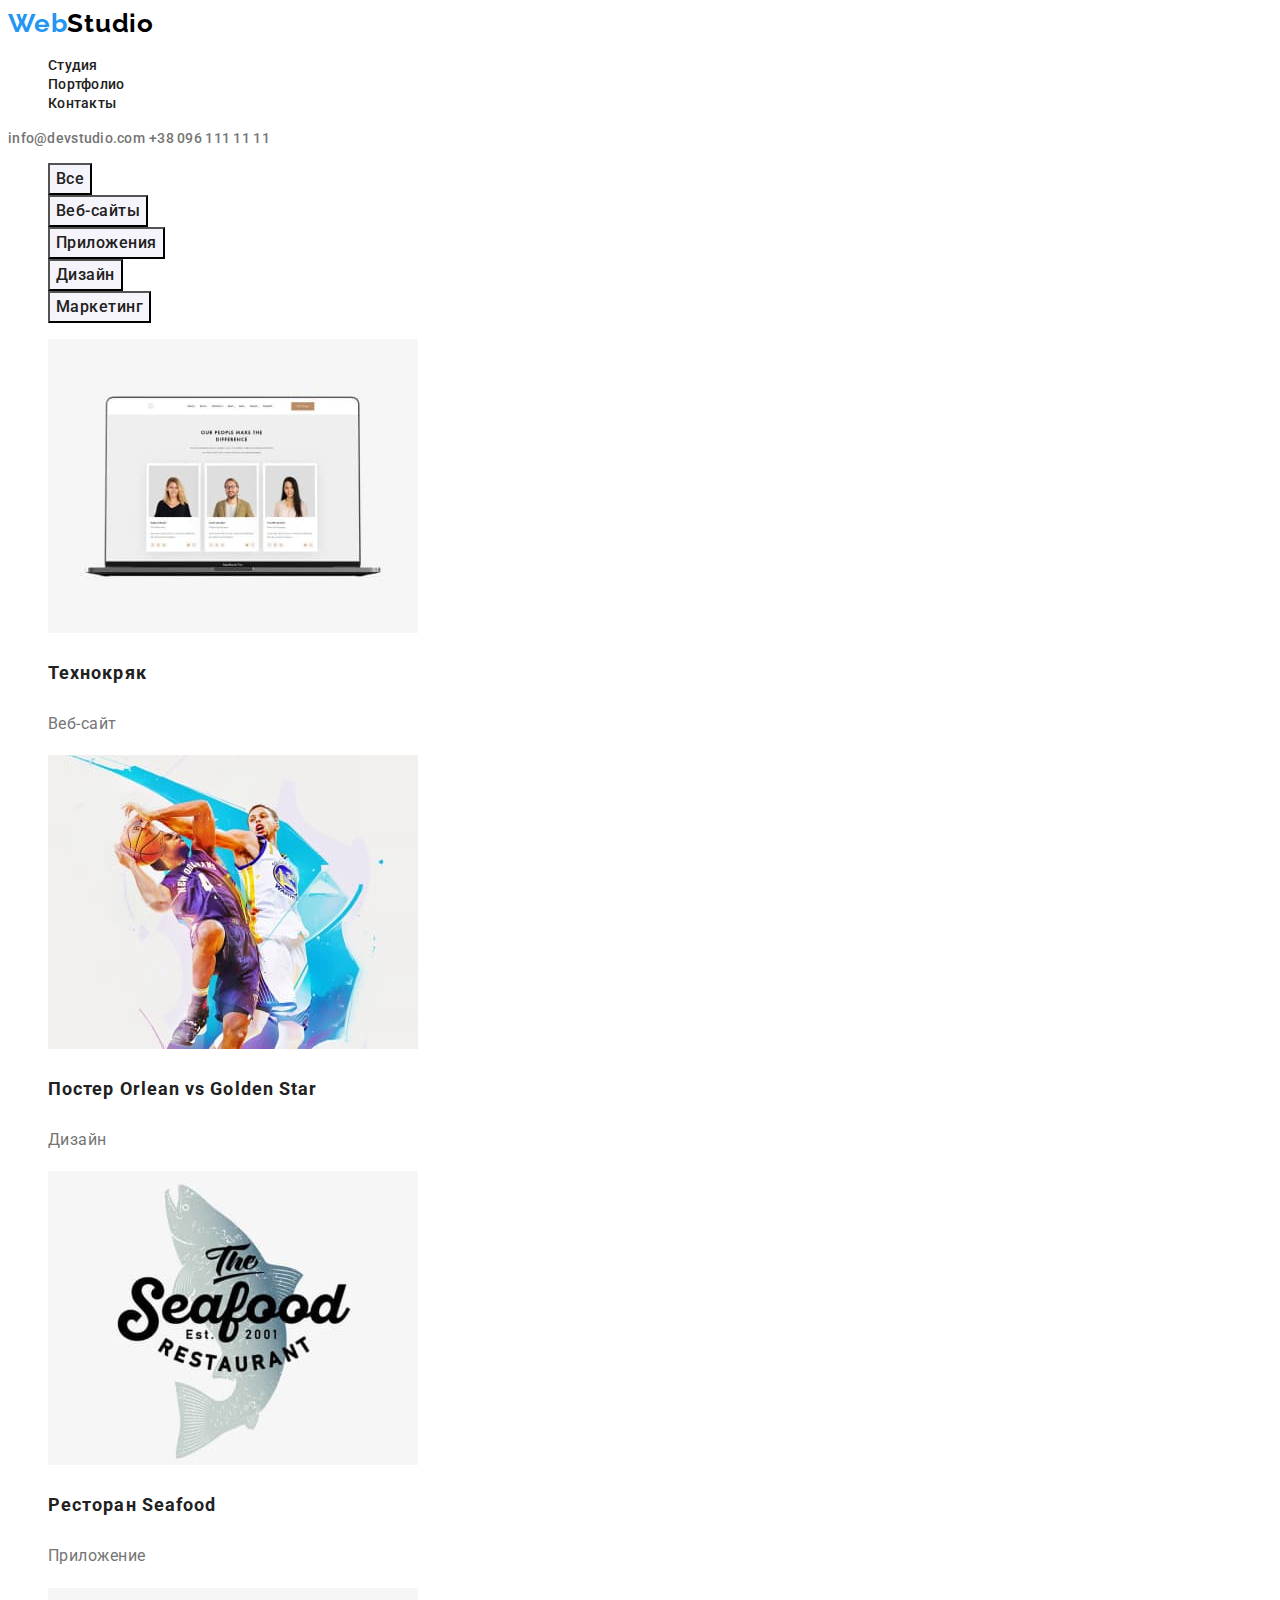
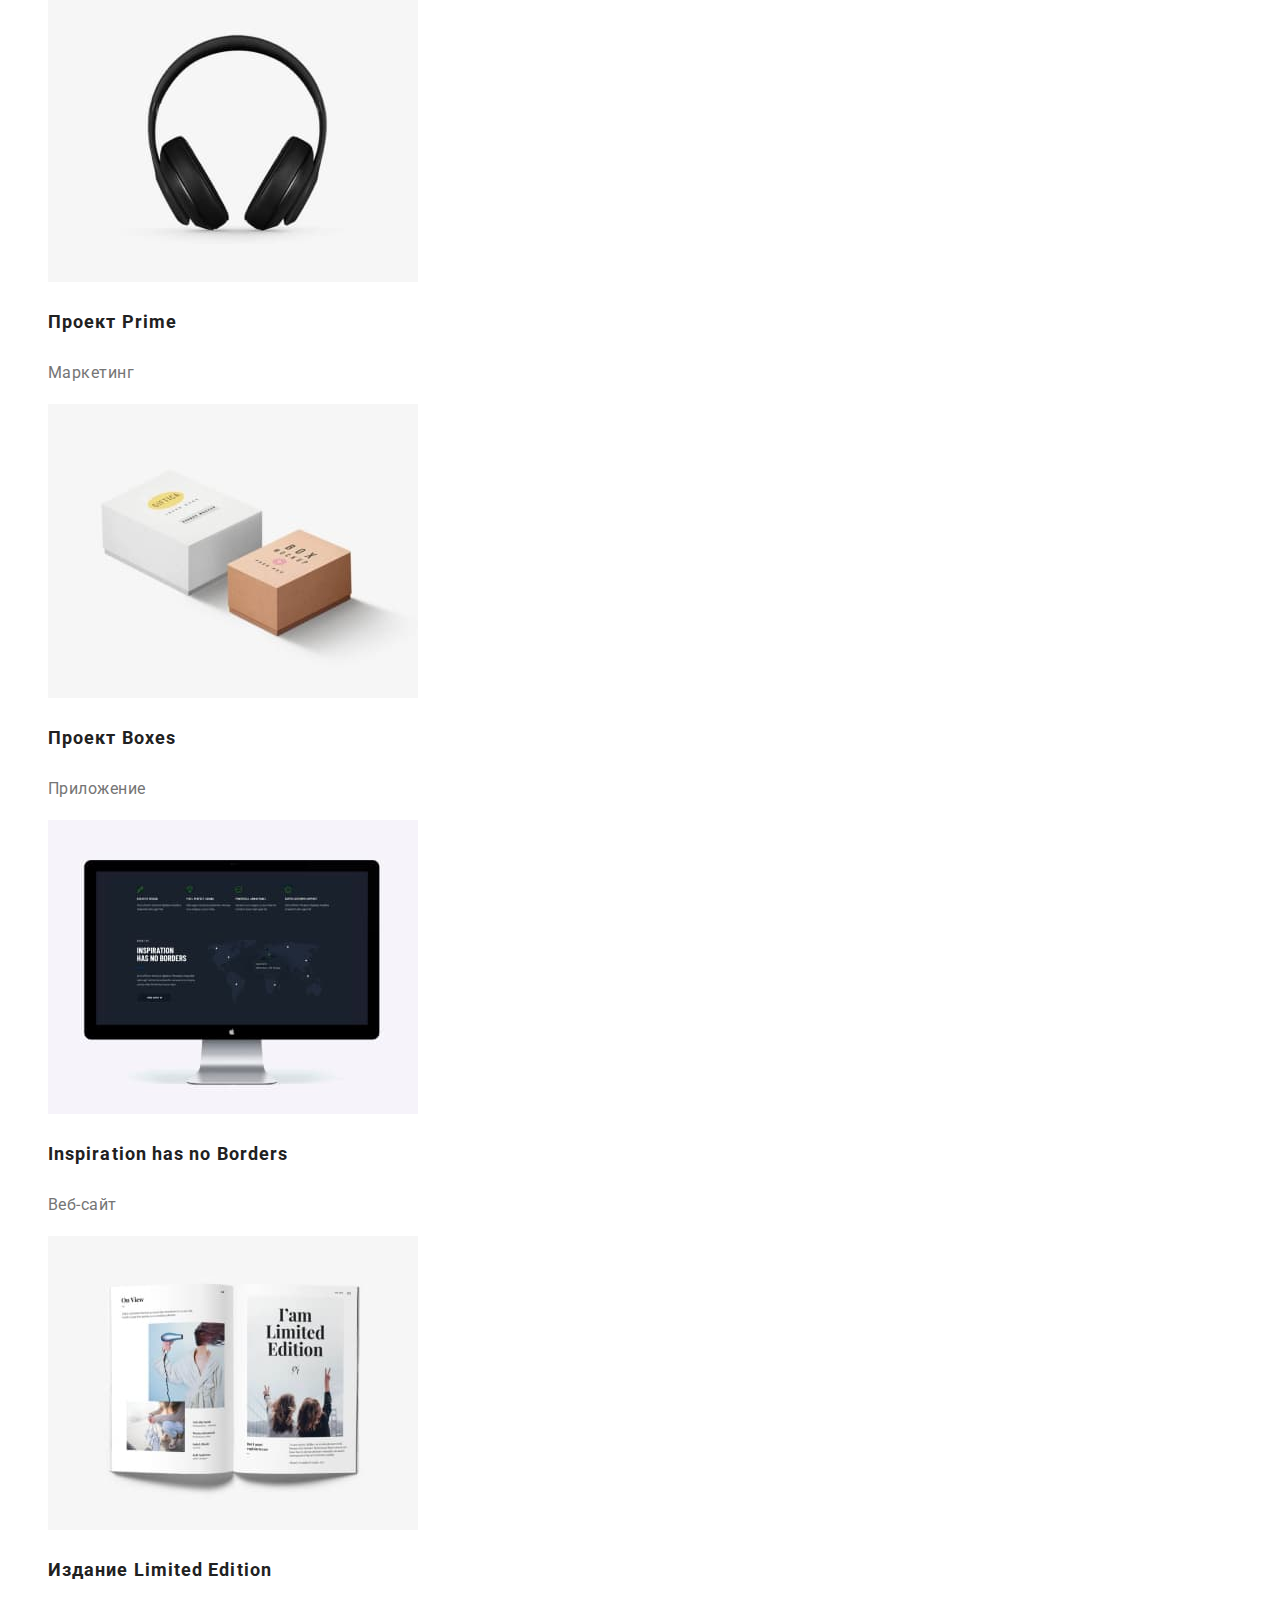
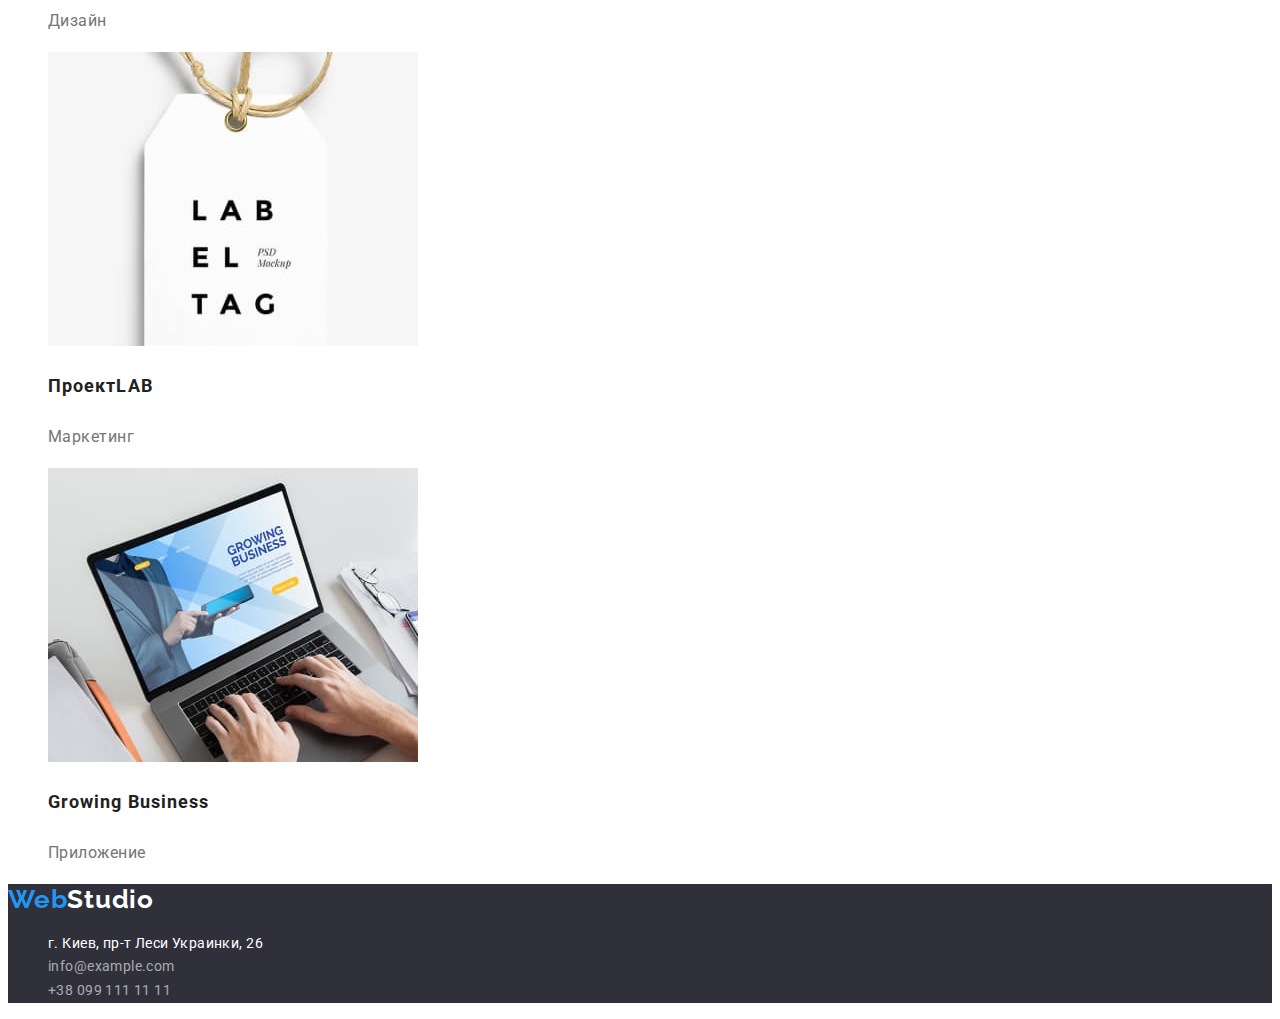
==== portfolio.html @ 5457de86 "homework2" ====
<!DOCTYPE html>
<html lang="ru">

<head>
    <meta charset="UTF-8" />
    <meta http-equiv="X-UA-Compatible" content="IE=edge">
    <meta name="viewport" content="width=device-width, initial-scale=1.0">
    <title>Портфоліо</title>
    <link rel="preconnect" href="https://fonts.googleapis.com">
    <link rel="preconnect" href="https://fonts.gstatic.com" crossorigin>
    <link href="https://fonts.googleapis.com/css2?family=Raleway:wght@700&family=Roboto:wght@400;500;700;900&display=swap"
        rel="stylesheet">
    <link rel="stylesheet" href="./css/styles.css" />
</head>

<body>
<!--HEADER-->
    <header class="page-header">
        <nav class="page-nav">
            <a class="logo-header link" href="https://link" lang="en"><span class="web">Web</span>Studio</a>
            <ul class="menu-list list">
                <li class="menu-item">
                    <a class="link" href="./index.html">Студия</a>
                </li>
                <li class="menu-item">
                    <a class="link" href="./portfolio.html">Портфолио</a>
                </li>
                <li class="menu-item">
                    <a class="link" href="#contacts">Контакты</a>
                </li>
            </ul>
        </nav>
        <a class="contact-e-mail link" href="mailto:info@devstudio.com">info@devstudio.com</a>
        <a class="contact-phone-number link" href="tel:+380961111111">+38 096 111 11 11</a>
    
    </header>
    <main>
<!--PORTFOLIO-->
        <section class="portfolio">
            <ul class="portfolio-filters list">
                <li class="portfolio-filter-item"><button class="portfolio-filter-btn" type="button">Все</button></li>
                <li class="portfolio-filter-item"><button class="portfolio-filter-btn" type="button">Веб-сайты</button></li>
                <li class="portfolio-filter-item"><button class="portfolio-filter-btn" type="button">Приложения</button></li>
                <li class="portfolio-filter-item"><button class="portfolio-filter-btn" type="button">Дизайн</button></li>
                <li class="portfolio-filter-item"><button class="portfolio-filter-btn" type="button">Маркетинг</button></li>
            </ul>

            <ul class="projects-list list">
                <li class="projects-list-item">
                    <img
                    src="./images/portfolio/img1.jpg"
                    alt="профили людей с фото"
                    width="370"
                    height="294"/>
                    <h3 class="project-name">Технокряк</h3>
                    <p class="project-description">Веб-сайт</p>

                </li>
                <li class="projects-list-item">
                    <img
                    src="./images/portfolio/img2.jpg"
                    alt="два баскетболиста борются за мяч"
                    width="370"
                    height="294"/>
                    <h3 class="project-name">Постер <span lang="en">Orlean vs Golden Star</span></h3>
                    <p class="project-description">Дизайн</p>
                </li>
                <li class="projects-list-item">
                    <img
                    src="./images/portfolio/img3.jpg"
                    alt="логотип ресторана рыбной кухни"
                    width="370"
                    height="294"/>
                    <h3 class="project-name">Ресторан <span lang="en">Seafood</span></h3>
                    <p class="project-description">Приложение</p>
                </li>
                <li class="projects-list-item">
                    <img
                    src="./images/portfolio/img4.jpg"
                    alt="черные наушники"
                    width="370"
                    height="294"/>
                    <h3 class="project-name">Проект <span lang="en">Prime</span></h3>
                    <p class="project-description">Маркетинг</p>
                </li>
                <li class="projects-list-item">
                    <img
                    src="./images/portfolio/img5.jpg"
                    alt="коробки"
                    width="370"
                    height="294"/>
                    <h3 class="project-name">Проект <span lang="en">Boxes</span></h3>
                    <p class="project-description">Приложение</p>
                </li>
                <li class="projects-list-item">
                    <img
                    src="./images/portfolio/img6.jpg"
                    alt="монитор на котором изображена карта"
                    width="370"
                    height="294"/>
                    <h3 class="project-name" lang="en">Inspiration has no Borders</h3>
                    <p class="project-description">Веб-сайт</p>
                </li>
                <li class="projects-list-item">
                    <img
                    src="./images/portfolio/img7.jpg"
                    alt="открытый журнал"
                    width="370"
                    height="294"/>
                    <h3 class="project-name">Издание <span lang="en">Limited Edition</span></h3>
                    <p class="project-description">Дизайн</p>
                </li>
                <li class="projects-list-item">
                    <img
                    src="./images/portfolio/img8.jpg"
                    alt="ярлык"
                    width="370"
                    height="294"/>
                    <h3 class="project-name">Проект<span lang="en">LAB</span></h3>
                    <p class="project-description">Маркетинг</p>
                </li>
                <li class="projects-list-item">
                    <img
                    src="./images/portfolio/img9.jpg"
                    alt="человек печатает на ноутбуке"
                    width="370"
                    height="294"/>
                    <h3 class="project-name" lang="en">Growing Business</h3>
                    <p class="project-description">Приложение</p>
                </li>
            </ul>
        </section>
    </main>
<!--FOOTER-->
    <footer class="footer">
        <a class="logo-footer link" href="https://link" lang="en"><span class="web">Web</span>Studio</a>
        <address class="address">
            <ul class="contacts-list list">
                <li>
                    <a class="address-link link" href="https://goo.gl/maps/kGVF8FUABVi4qEjD9" target="_blank"
                        rel="noopener noreferrer">г. Киев, пр-т Леси Украинки, 26</a>
                </li>
                <li>
                    <a class="footer-contact-e-mail link" href="mailto:info@example.com">info@example.com</a>
                </li>
                <li>
                    <a class="footer-contact-phone-number link" href="tel:+380991111111">+38 099 111 11 11</a>
                </li>
            </ul>
        </address>
    </footer>
    </body>
    
    </html>
---- css/styles.css ----
:root {
    --primary-font: 'Roboto', sans-serif;
    --logo-font: 'Raleway', sans-serif;
    --accent-color: #2196F3;
}
.list {
    list-style: none;
}
.link {
    text-decoration: none;
}
body {
    font-family: var(--primary-font);
}
/* ==================== COMPONENTS ==================== */
.logo-header {
    font-family: var(--logo-font);
        font-weight: 700;
        font-size: 26px;
        line-height: 1.19;
        /* identical to box height */
        letter-spacing: 0.03em;
        color: #000000;
}
.logo-footer {
    font-family: var(--logo-font);
        font-weight: 700;
        font-size: 26px;
        line-height: 1.19;
        /* identical to box height */
        letter-spacing: 0.03em;
        color: #FFFFFF;
}
.web {
    font-family: var(--logo-font);
        font-weight: 700;
        font-size: 26px;
        line-height: 1.19;
        /* identical to box height */
        letter-spacing: 0.03em;
        color: #2196F3;
}
.section-title {
        font-weight: 700;
        font-size: 36px;
        line-height: 1.17;
        text-align: center;
        letter-spacing: 0.03em;
        color: #212121;
}
/* ==================== /COMPONENTS ==================== */

/* ==================== HEADER ==================== */
.menu-item .link {
        font-weight: 500;
        font-size: 14px;
        line-height: 1.14;
        letter-spacing: 0.02em;
        color: #212121;
}
.menu-item .link:hover,
.menu-item .link:focus {
    color: var(--accent-color);
}

.contact-e-mail, .contact-phone-number {
        font-weight: 500;
        font-size: 14px;
        line-height: 1.14;
        letter-spacing: 0.02em;
        color: #757575;
}
.contact-e-mail:hover,
.contact-e-mail:focus {
    color: var(--accent-color);
}
.contact-phone-number:hover,
.contact-phone-number:focus {
    color: var(--accent-color);
}
/* ==================== /HEADER ==================== */

/* ==================== HERO ==================== */
.hero {
    background-color: #2F303A;;
}
.main-title {
        font-weight: 900;
        font-size: 44px;
        line-height: 1.36;
        text-align: center;
        letter-spacing: 0.06em;
        text-transform: uppercase;
        color: #FFFFFF;
}
.modal-btn {
    color: #FFFFFF;
    background-color: #2196F3;
    font-family: inherit;
        font-weight: 700;
        font-size: 16px;
        line-height: 1.88;
        display: flex;
        align-items: center;
        text-align: center;
        letter-spacing: 0.06em;
}
.modal-btn:hover,
.modal-btn:focus {
    background-color: #188CE8;
    cursor: pointer;
}
/* ==================== /HERO ==================== */

/* ==================== ADVANTAGES ==================== */
.advantage-title {
        font-weight: 700;
        font-size: 14px;
        line-height: 1.14;
        letter-spacing: 0.03em;
        text-transform: uppercase;
        color: #212121;
}
.advantage-description {
        font-style: normal;
        font-size: 14px;
        line-height: 1.71;
        letter-spacing: 0.03em;
        color: #757575;
}
/* ==================== /ADVANTAGES ==================== */

/* ==================== ABOUT ==================== */

/* ==================== /ABOUT ==================== */

/* ==================== TEAM ==================== */
.team {
    background-color: #F5F4FA;
}
.team-list-item {
    background-color: #FFFFFF;
}
.team-member-name {
        font-weight: 500;
        font-size: 16px;
        line-height: 1.19;
        text-align: center;
        letter-spacing: 0.03em;
        color: #212121;
}
.team-member-position {
        font-size: 16px;
        line-height: 1.19;
        text-align: center;
        letter-spacing: 0.03em;
        color: #757575;
}
/* ==================== /TEAM ==================== */

/* ==================== FOOTER ==================== */
.footer {
    background-color: #2F303A;
}
.address-link {
        font-style: normal;
        font-weight: 400;
        font-size: 14px;
        line-height: 24px;
         letter-spacing: 0.03em;
         color: #FFFFFF;
}
.address-link:hover,
.address-link:focus {
    color: var(--accent-color);
}
.footer-contact-e-mail {
        font-style: normal;
        font-weight: 400;
        font-size: 14px;
        line-height: 1.71;
        letter-spacing: 0.03em;
        color: rgba(255, 255, 255, 0.6);
}
.footer-contact-e-mail:hover,
.footer-contact-e-mail:focus {
    color: var(--accent-color);
}
.footer-contact-phone-number {
    font-style: normal;
    font-weight: 400;
    font-size: 14px;
    line-height: 1.71;
    letter-spacing: 0.03em;
    color: rgba(255, 255, 255, 0.6);
}
.footer-contact-phone-number:hover,
.footer-contact-phone-number:focus {
    color: var(--accent-color);
}

/* ==================== /FOOTER ==================== */

/* ==================== PORTFOLIO ==================== */
.portfolio-filter-item .portfolio-filter-btn {
    font-family: inherit;
    font-weight: 500;
        font-size: 16px;
        line-height: 1.63;
        text-align: center;
        letter-spacing: 0.03em;
        color: #212121;
        background-color: #F5F4FA;
}
.portfolio-filter-btn:hover,
.portfolio-filter-btn:focus {
    color:#FFFFFF;
    background-color: var(--accent-color);
}
.project-name {
    font-weight: 700;
        font-size: 18px;
        line-height: 2.00;
        letter-spacing: 0.06em;
        color: #212121;
}
.project-description {
    font-weight: 400;
        font-size: 16px;
        line-height: 1.88;
        letter-spacing: 0.03em;
        color: #757575;
}
/* ==================== /PORTFOLIO ==================== */
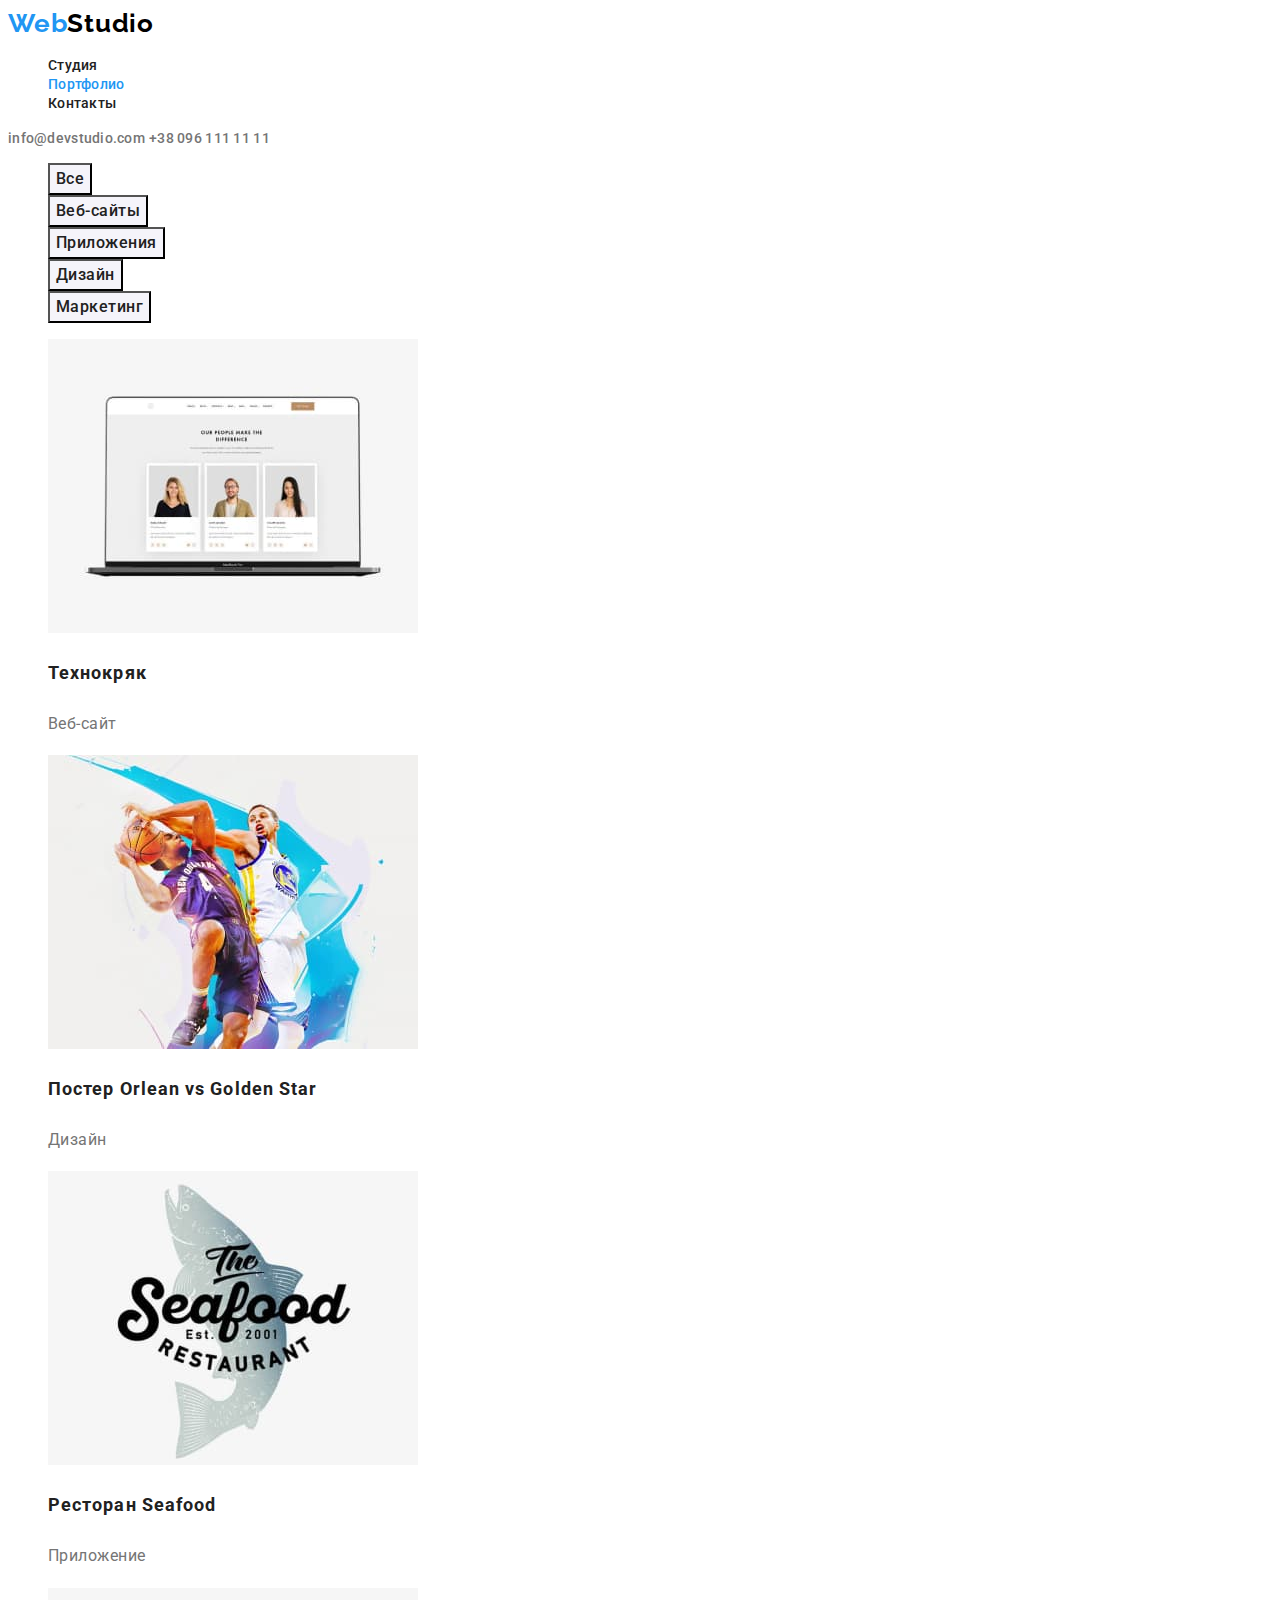
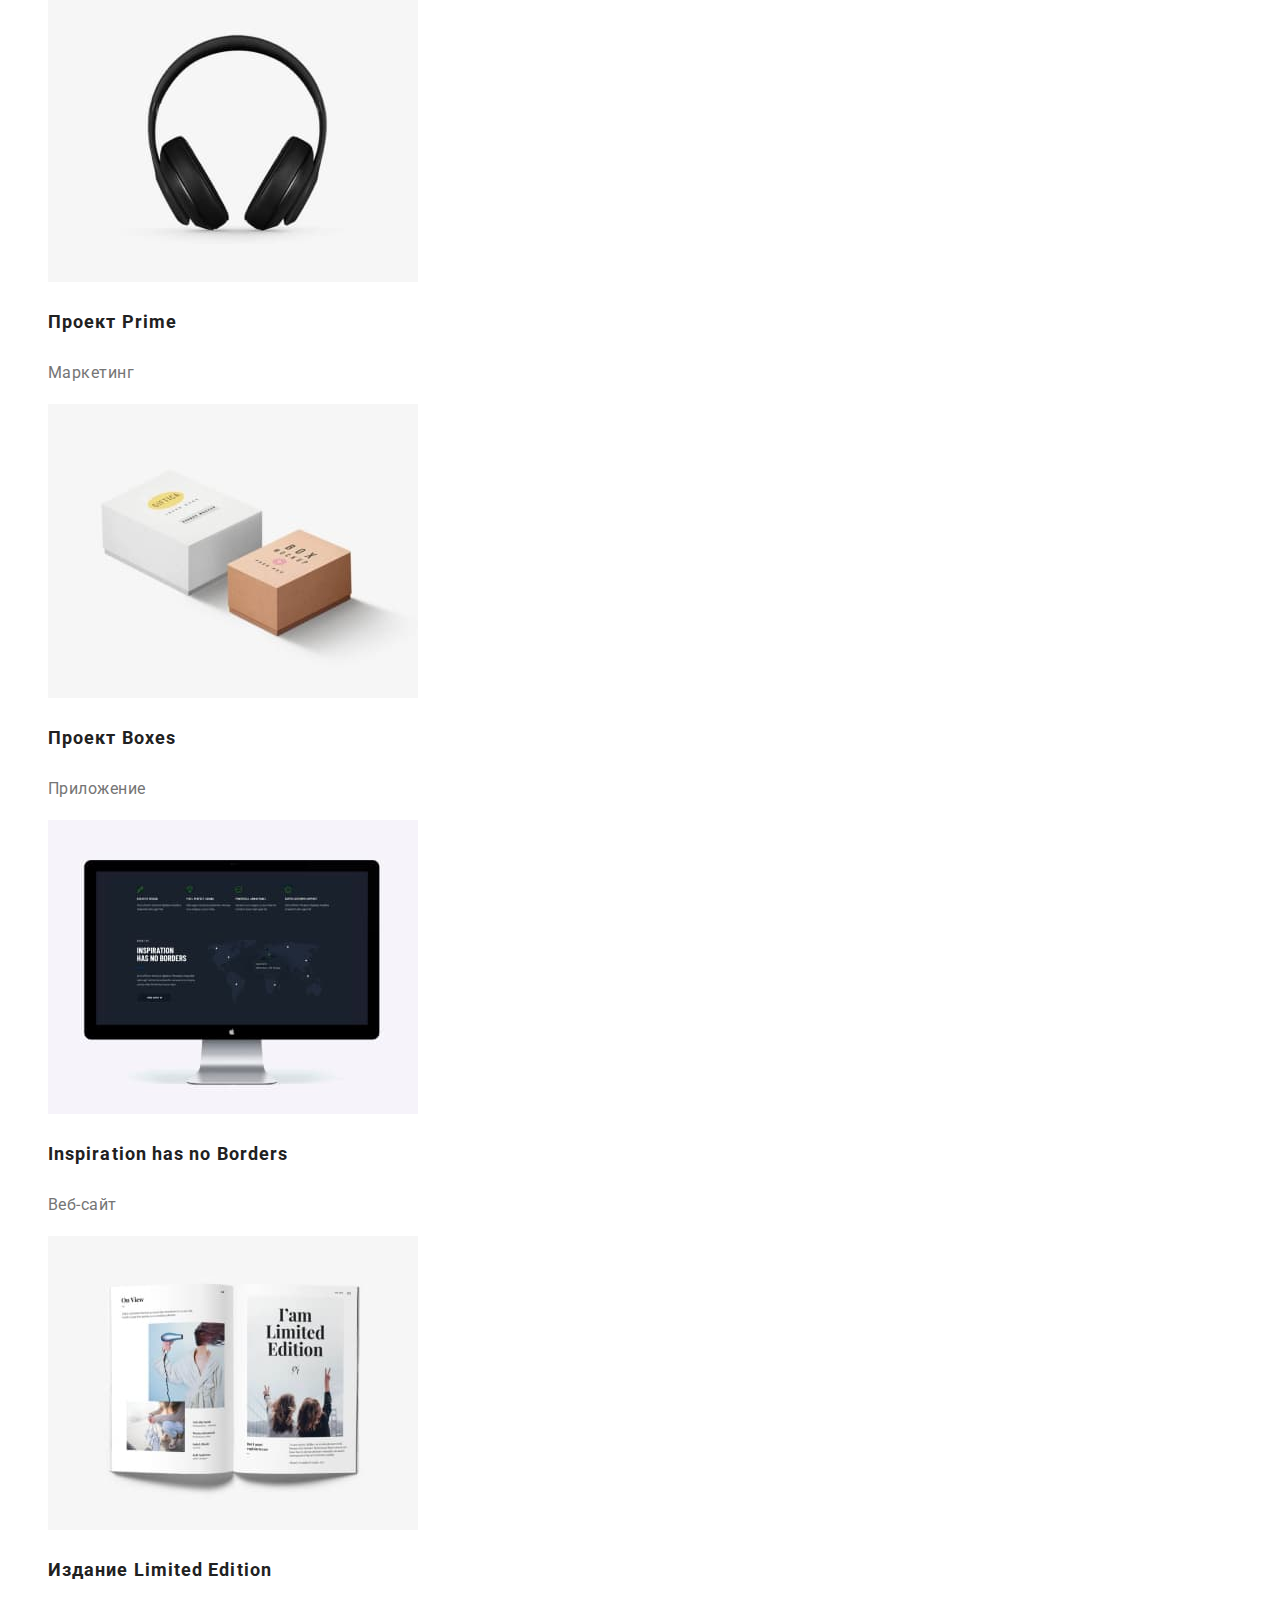
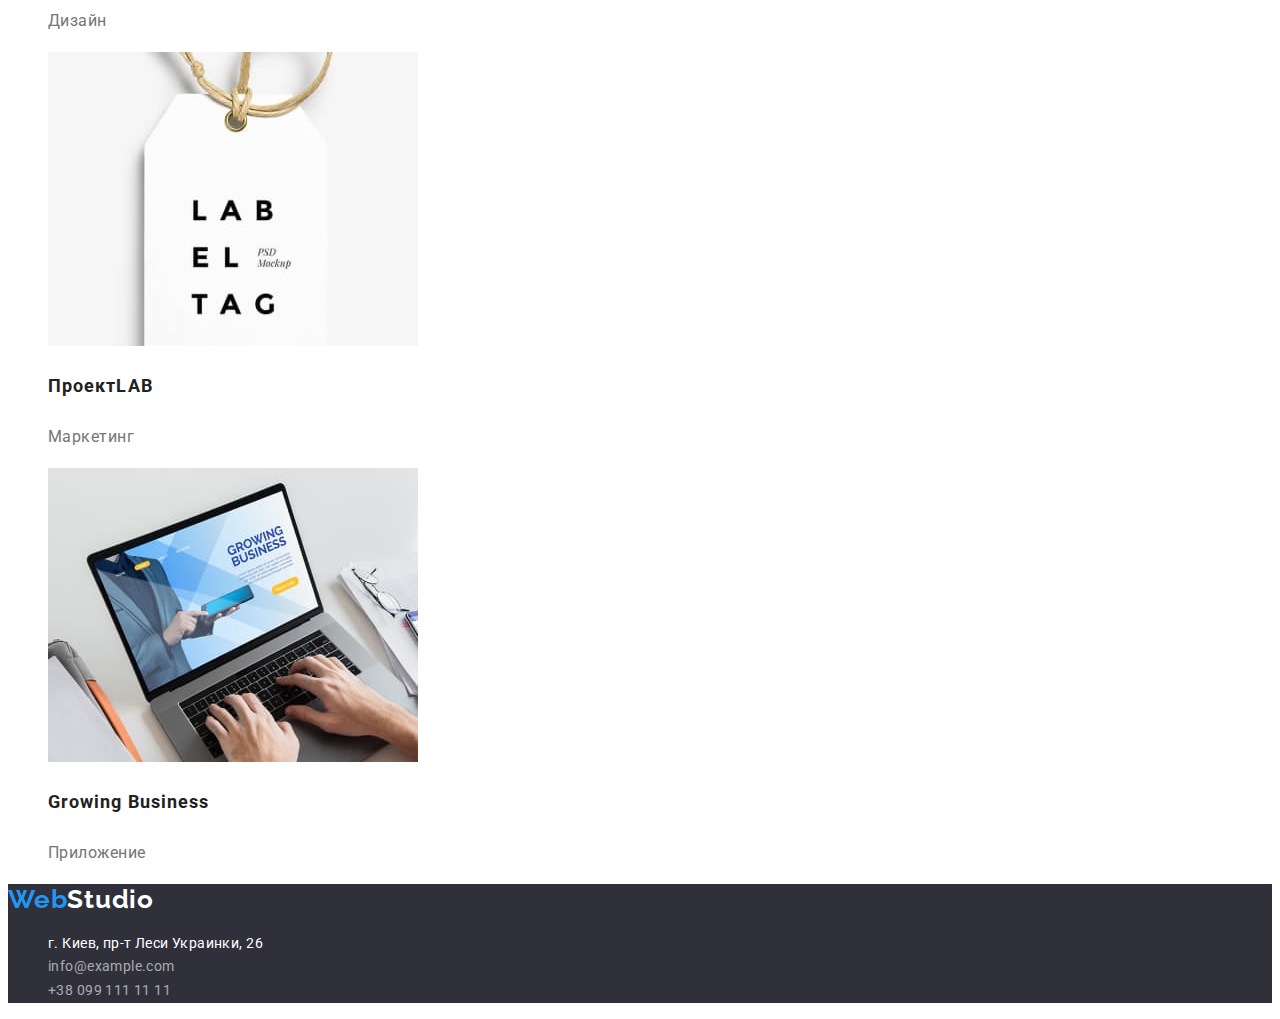
==== commit 7e8f3918: "update" ====
--- a/portfolio.html
+++ b/portfolio.html
@@ -17,13 +17,13 @@
 <!--HEADER-->
     <header class="page-header">
         <nav class="page-nav">
-            <a class="logo-header link" href="https://link" lang="en"><span class="web">Web</span>Studio</a>
+            <a class="logo-header link" href="./index.html" lang="en"><span class="web">Web</span>Studio</a>
             <ul class="menu-list list">
                 <li class="menu-item">
                     <a class="link" href="./index.html">Студия</a>
                 </li>
                 <li class="menu-item">
-                    <a class="link" href="./portfolio.html">Портфолио</a>
+                    <a class="current link" href="./portfolio.html">Портфолио</a>
                 </li>
                 <li class="menu-item">
                     <a class="link" href="#contacts">Контакты</a>
--- a/css/styles.css
+++ b/css/styles.css
@@ -48,6 +48,8 @@
         letter-spacing: 0.03em;
         color: #212121;
 }
+
+
 /* ==================== /COMPONENTS ==================== */
 
 /* ==================== HEADER ==================== */
@@ -60,6 +62,13 @@
 }
 .menu-item .link:hover,
 .menu-item .link:focus {
+    color: var(--accent-color);
+}
+
+.menu-item .link:active {
+    color: var(--accent-color);
+}
+.page-nav .current {
     color: var(--accent-color);
 }
 
@@ -216,6 +225,7 @@
 .portfolio-filter-btn:focus {
     color:#FFFFFF;
     background-color: var(--accent-color);
+    cursor: pointer;
 }
 .project-name {
     font-weight: 700;
